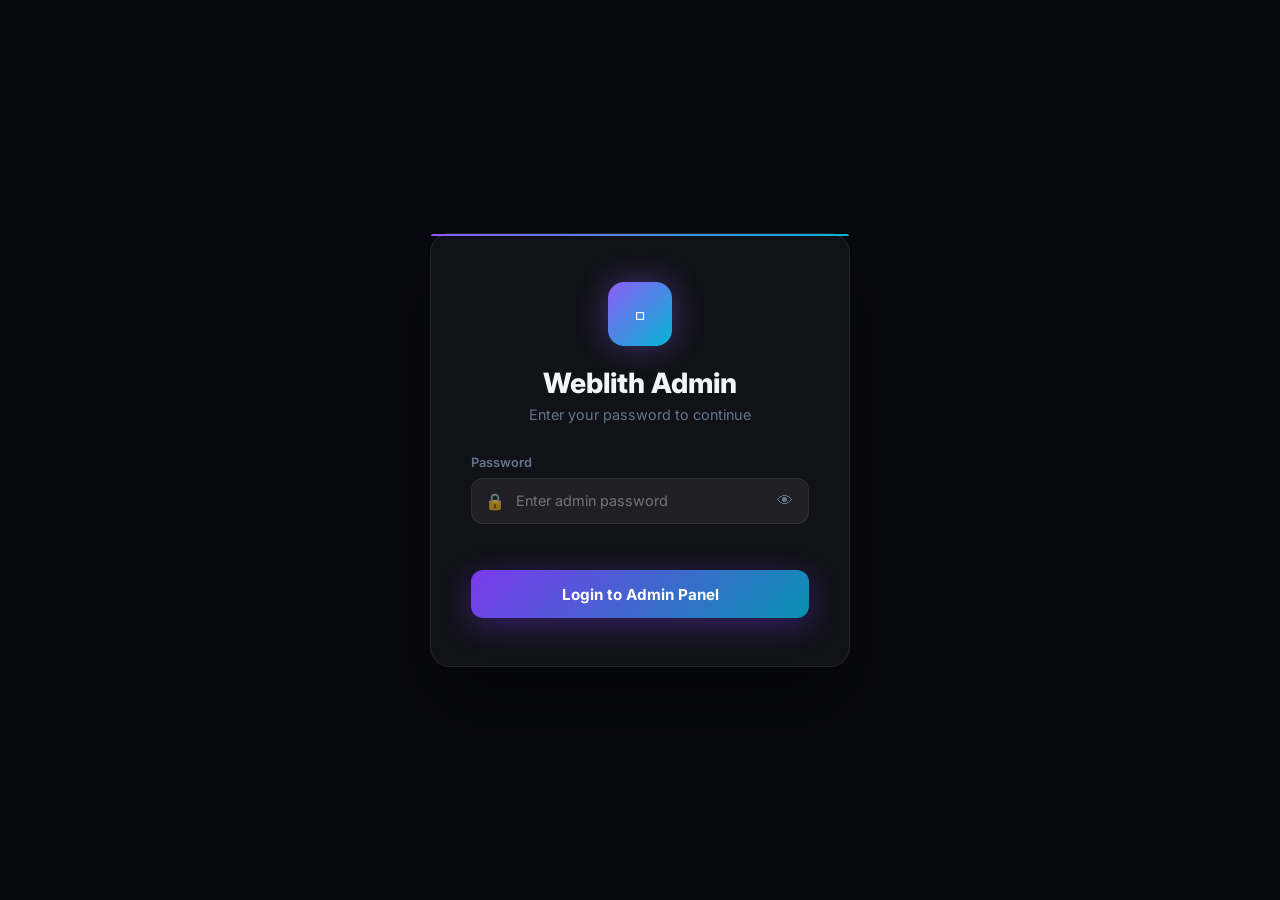
==== admin.html @ 650c4050 "Weblith - Multi-page lead form with Supabase" ====
<!DOCTYPE html>
<html lang="en">
<head>
  <meta charset="UTF-8" />
  <meta name="viewport" content="width=device-width, initial-scale=1.0" />
  <title>Admin Panel - Weblith</title>
  <link href="https://fonts.googleapis.com/css2?family=Inter:wght@300;400;500;600;700;800&display=swap" rel="stylesheet" />
  <link rel="stylesheet" href="admin.css" />
</head>
<body>

  <!-- LOGIN -->
  <div class="login-overlay" id="loginOverlay">
    <div class="login-card">
      <div class="login-logo">&#9643;</div>
      <h1 class="login-title">Weblith Admin</h1>
      <p class="login-subtitle">Enter your password to continue</p>
      <div class="field">
        <label class="field-label" for="adminPass">Password</label>
        <div class="input-wrapper">
          <span class="input-icon">&#128274;</span>
          <input class="input" type="password" id="adminPass" placeholder="Enter admin password" onkeydown="if(event.key==='Enter') adminLogin()" />
          <button class="toggle-pass" type="button" onclick="togglePass()" title="Show/Hide">&#128065;</button>
        </div>
        <span class="field-error" id="loginError"></span>
      </div>
      <button class="btn-primary" id="loginBtn" onclick="adminLogin()">
        <span id="loginBtnText">Login to Admin Panel</span>
        <span id="loginLoader" style="display:none;" class="loader-dots"><span></span><span></span><span></span></span>
      </button>
    </div>
  </div>

  <!-- ADMIN PANEL -->
  <div class="admin-wrapper" id="adminWrapper" style="display:none;">
    <aside class="sidebar">
      <div class="sidebar-logo">
        <div class="logo-icon">&#9643;</div>
        <span>Web<span class="logo-accent">lith</span></span>
      </div>
      <nav class="sidebar-nav">
        <a href="#" class="nav-item active" onclick="showSection('leads',this);return false;">
          <span class="nav-icon">&#128101;</span> All Leads
        </a>
        <a href="#" class="nav-item" onclick="showSection('stats',this);return false;">
          <span class="nav-icon">&#128202;</span> Statistics
        </a>
      </nav>
      <div class="sidebar-footer">
        <div class="supabase-badge">&#128279; Supabase Connected</div>
        <button class="logout-btn" onclick="adminLogout()">&#128682; Logout</button>
      </div>
    </aside>

    <main class="admin-main">
      <!-- LEADS SECTION -->
      <section class="admin-section active" id="section-leads">
        <div class="section-header">
          <div>
            <h2 class="section-title">All Leads</h2>
            <p class="section-sub" id="leadCountText">Loading...</p>
          </div>
          <div class="header-actions">
            <input type="text" class="search-input" id="searchInput" placeholder="&#128269; Search leads..." oninput="filterLeads()" />
            <select class="filter-select" id="filterType" onchange="filterLeads()">
              <option value="">All Types</option>
              <option value="Business Website">Business Website</option>
              <option value="Portfolio">Portfolio</option>
              <option value="Dynamic Website">Dynamic Website</option>
              <option value="E-commerce">E-commerce</option>
            </select>
            <button class="btn-export" onclick="exportCSV()">&#128229; Export CSV</button>
            <button class="btn-refresh" onclick="loadLeads()">&#8635; Refresh</button>
            <button class="btn-danger-sm" onclick="clearAllLeads()">&#128465; Clear All</button>
          </div>
        </div>

        <div id="tableLoadingState" class="loading-state">
          <div class="spinner"></div>
          <p>Fetching leads from Supabase...</p>
        </div>

        <div class="leads-table-wrap" id="leadsTableWrap" style="display:none;">
          <table class="leads-table" id="leadsTable">
            <thead>
              <tr>
                <th>#</th>
                <th>Name</th>
                <th>Phone</th>
                <th>WhatsApp</th>
                <th>Email</th>
                <th>Website Type</th>
                <th>Budget</th>
                <th>Message</th>
                <th>Date</th>
                <th>Action</th>
              </tr>
            </thead>
            <tbody id="leadsBody"></tbody>
          </table>
          <div class="empty-state" id="emptyState" style="display:none;">
            <div class="empty-icon">&#128203;</div>
            <p>No leads yet. Share your form link to start collecting leads!</p>
          </div>
        </div>
      </section>

      <!-- STATS SECTION -->
      <section class="admin-section" id="section-stats">
        <div class="section-header">
          <h2 class="section-title">Statistics</h2>
          <p class="section-sub">Overview of all your leads</p>
        </div>
        <div class="stats-grid" id="statsGrid">
          <div class="stat-card skeleton"></div>
          <div class="stat-card skeleton"></div>
          <div class="stat-card skeleton"></div>
          <div class="stat-card skeleton"></div>
        </div>
        <div class="chart-section">
          <h3 class="chart-title">Leads by Website Type</h3>
          <div class="chart-bars" id="chartBars"><p style="color:#64748b;font-size:0.85rem;">No data yet.</p></div>
        </div>
        <div class="chart-section">
          <h3 class="chart-title">Recent Leads (Last 7 Days)</h3>
          <div class="chart-bars" id="budgetBars"><p style="color:#64748b;font-size:0.85rem;">No data yet.</p></div>
        </div>
      </section>
    </main>
  </div>

  <script src="admin.js"></script>
</body>
</html>
---- admin.css ----
*, *::before, *::after { box-sizing: border-box; margin: 0; padding: 0; }
:root {
  --bg: #08090f;
  --sidebar: #0c0d1a;
  --surface: rgba(255,255,255,0.04);
  --border: rgba(255,255,255,0.07);
  --text: #f1f5f9;
  --text-muted: #64748b;
  --purple: #8b5cf6;
  --cyan: #06b6d4;
  --success: #10b981;
  --error: #f43f5e;
  --grad: linear-gradient(135deg, #8b5cf6, #06b6d4);
  --radius: 12px;
}
body { font-family: 'Inter', sans-serif; background: var(--bg); color: var(--text); min-height: 100vh; }

/* LOGIN */
.login-overlay {
  position: fixed; inset: 0; background: var(--bg);
  display: flex; align-items: center; justify-content: center; z-index: 1000;
}
.login-card {
  background: rgba(255,255,255,0.04); border: 1px solid var(--border);
  border-radius: 20px; padding: 3rem 2.5rem;
  width: 100%; max-width: 420px; text-align: center;
  box-shadow: 0 40px 80px rgba(0,0,0,0.5); position: relative;
}
.login-card::before {
  content: ''; position: absolute; top: 0; left: 0; right: 0; height: 2px;
  background: var(--grad); border-radius: 20px 20px 0 0;
}
.login-logo {
  width: 64px; height: 64px; background: var(--grad);
  border-radius: 16px; display: flex; align-items: center; justify-content: center;
  font-size: 2rem; margin: 0 auto 1.25rem; box-shadow: 0 0 30px rgba(139,92,246,0.4);
}
.login-title { font-size: 1.75rem; font-weight: 800; margin-bottom: 0.35rem; }
.login-subtitle { color: var(--text-muted); font-size: 0.9rem; margin-bottom: 2rem; }
.field { text-align: left; margin-bottom: 1.5rem; }
.field-label { font-size: 0.8rem; font-weight: 600; color: var(--text-muted); display: block; margin-bottom: 0.5rem; }
.input-wrapper { position: relative; display: flex; align-items: center; }
.input-icon { position: absolute; left: 14px; font-size: 1rem; opacity: 0.6; pointer-events: none; }
.toggle-pass {
  position: absolute; right: 12px; background: none; border: none;
  color: var(--text-muted); cursor: pointer; font-size: 1rem; padding: 4px;
}
.input {
  width: 100%; background: rgba(255,255,255,0.06); border: 1px solid var(--border);
  border-radius: var(--radius); color: var(--text); font-family: 'Inter', sans-serif;
  font-size: 0.9rem; padding: 0.85rem 2.75rem; outline: none; transition: all 0.3s;
}
.input:focus { border-color: var(--purple); box-shadow: 0 0 0 3px rgba(139,92,246,0.15); background: rgba(139,92,246,0.07); }
.input.error { border-color: var(--error); }
.field-error { color: var(--error); font-size: 0.75rem; display: block; margin-top: 0.4rem; min-height: 1rem; }
.btn-primary {
  width: 100%; background: linear-gradient(135deg,#7c3aed,#0891b2);
  color: white; border: none; border-radius: var(--radius);
  padding: 0.9rem; font-size: 0.95rem; font-weight: 700;
  cursor: pointer; font-family: 'Inter', sans-serif; transition: all 0.3s;
  box-shadow: 0 8px 30px rgba(124,58,237,0.35);
  display: flex; align-items: center; justify-content: center; gap: 0.5rem;
}
.btn-primary:hover { transform: translateY(-2px); box-shadow: 0 12px 40px rgba(124,58,237,0.5); }
.btn-primary:disabled { opacity: 0.6; cursor: not-allowed; transform: none; }

/* LOADER DOTS */
.loader-dots { display: inline-flex; gap: 4px; align-items: center; }
.loader-dots span {
  width: 7px; height: 7px; background: white;
  border-radius: 50%; animation: dotB 1.2s ease-in-out infinite;
}
.loader-dots span:nth-child(2) { animation-delay: 0.2s; }
.loader-dots span:nth-child(3) { animation-delay: 0.4s; }
@keyframes dotB { 0%,80%,100%{transform:scale(0.6);opacity:0.4;} 40%{transform:scale(1);opacity:1;} }

/* ADMIN LAYOUT */
.admin-wrapper { display: flex; min-height: 100vh; }
.sidebar {
  width: 240px; background: var(--sidebar);
  border-right: 1px solid var(--border);
  display: flex; flex-direction: column;
  padding: 1.5rem 1rem; position: sticky; top: 0; height: 100vh;
}
.sidebar-logo {
  display: flex; align-items: center; gap: 0.6rem;
  font-size: 1.2rem; font-weight: 800;
  padding: 0.5rem 0.75rem; margin-bottom: 2rem;
}
.logo-icon {
  width: 36px; height: 36px; background: var(--grad);
  border-radius: 8px; display: flex; align-items: center; justify-content: center; font-size: 1.2rem;
}
.logo-accent { color: #a78bfa; }
.sidebar-nav { flex: 1; display: flex; flex-direction: column; gap: 0.35rem; }
.nav-item {
  display: flex; align-items: center; gap: 0.75rem;
  padding: 0.7rem 0.9rem; border-radius: var(--radius);
  color: var(--text-muted); text-decoration: none;
  font-size: 0.88rem; font-weight: 500; transition: all 0.2s;
}
.nav-item:hover { background: rgba(255,255,255,0.05); color: var(--text); }
.nav-item.active { background: rgba(139,92,246,0.15); color: #a78bfa; }
.nav-icon { font-size: 1rem; }
.sidebar-footer { display: flex; flex-direction: column; gap: 0.75rem; }
.supabase-badge {
  background: rgba(62,207,142,0.1); border: 1px solid rgba(62,207,142,0.2);
  color: #3ecf8e; border-radius: var(--radius); padding: 0.55rem 0.75rem;
  font-size: 0.75rem; font-weight: 600; text-align: center;
}
.logout-btn {
  background: rgba(244,63,94,0.1); border: 1px solid rgba(244,63,94,0.2);
  color: var(--error); border-radius: var(--radius); padding: 0.7rem;
  cursor: pointer; font-family: 'Inter', sans-serif; font-size: 0.85rem;
  font-weight: 600; transition: all 0.2s; width: 100%;
}
.logout-btn:hover { background: rgba(244,63,94,0.2); }

/* MAIN */
.admin-main { flex: 1; padding: 2rem; overflow-y: auto; }
.admin-section { display: none; }
.admin-section.active { display: block; animation: fadeIn 0.3s ease; }
@keyframes fadeIn { from{opacity:0;transform:translateY(8px);} to{opacity:1;transform:translateY(0);} }

.section-header {
  display: flex; align-items: flex-start; justify-content: space-between;
  flex-wrap: wrap; gap: 1rem; margin-bottom: 1.75rem;
}
.section-title { font-size: 1.5rem; font-weight: 800; }
.section-sub { color: var(--text-muted); font-size: 0.85rem; margin-top: 0.25rem; }

.header-actions { display: flex; gap: 0.65rem; align-items: center; flex-wrap: wrap; }
.search-input {
  background: rgba(255,255,255,0.05); border: 1px solid var(--border);
  border-radius: var(--radius); color: var(--text); font-family: 'Inter', sans-serif;
  font-size: 0.85rem; padding: 0.6rem 1rem; outline: none; width: 210px; transition: all 0.3s;
}
.search-input:focus { border-color: var(--purple); }
.filter-select {
  background: rgba(255,255,255,0.05); border: 1px solid var(--border);
  border-radius: var(--radius); color: var(--text); font-family: 'Inter', sans-serif;
  font-size: 0.85rem; padding: 0.6rem 1rem; outline: none; cursor: pointer;
}
.filter-select option { background: #1e1b4b; }
.btn-export {
  background: rgba(6,182,212,0.1); border: 1px solid rgba(6,182,212,0.25);
  color: var(--cyan); border-radius: var(--radius); padding: 0.6rem 0.9rem;
  font-size: 0.82rem; font-weight: 600; cursor: pointer; font-family: 'Inter', sans-serif; transition: all 0.2s;
}
.btn-export:hover { background: rgba(6,182,212,0.2); }
.btn-refresh {
  background: rgba(139,92,246,0.1); border: 1px solid rgba(139,92,246,0.25);
  color: var(--purple); border-radius: var(--radius); padding: 0.6rem 0.9rem;
  font-size: 0.82rem; font-weight: 600; cursor: pointer; font-family: 'Inter', sans-serif; transition: all 0.2s;
}
.btn-refresh:hover { background: rgba(139,92,246,0.2); }
.btn-danger-sm {
  background: rgba(244,63,94,0.1); border: 1px solid rgba(244,63,94,0.2);
  color: var(--error); border-radius: var(--radius); padding: 0.6rem 0.9rem;
  font-size: 0.82rem; font-weight: 600; cursor: pointer; font-family: 'Inter', sans-serif; transition: all 0.2s;
}
.btn-danger-sm:hover { background: rgba(244,63,94,0.2); }

/* LOADING */
.loading-state {
  display: flex; flex-direction: column; align-items: center; justify-content: center;
  gap: 1rem; padding: 4rem 2rem; color: var(--text-muted);
}
.spinner {
  width: 40px; height: 40px; border: 3px solid rgba(139,92,246,0.2);
  border-top-color: var(--purple); border-radius: 50%; animation: spin 0.8s linear infinite;
}
@keyframes spin { to { transform: rotate(360deg); } }

/* TABLE */
.leads-table-wrap { overflow-x: auto; border-radius: var(--radius); border: 1px solid var(--border); }
.leads-table { width: 100%; border-collapse: collapse; font-size: 0.85rem; }
.leads-table th {
  background: rgba(255,255,255,0.04); color: var(--text-muted);
  font-weight: 600; font-size: 0.72rem; letter-spacing: 0.5px;
  text-transform: uppercase; padding: 0.9rem 1rem;
  text-align: left; border-bottom: 1px solid var(--border); white-space: nowrap;
}
.leads-table td { padding: 0.9rem 1rem; border-bottom: 1px solid var(--border); color: var(--text); vertical-align: middle; }
.leads-table tr:last-child td { border-bottom: none; }
.leads-table tbody tr { transition: background 0.2s; }
.leads-table tbody tr:hover { background: rgba(255,255,255,0.03); }

.badge { display: inline-block; padding: 0.25rem 0.65rem; border-radius: 100px; font-size: 0.72rem; font-weight: 600; }
.badge-purple { background: rgba(139,92,246,0.15); color: #a78bfa; border: 1px solid rgba(139,92,246,0.2); }
.badge-cyan { background: rgba(6,182,212,0.12); color: var(--cyan); border: 1px solid rgba(6,182,212,0.2); }
.badge-pink { background: rgba(236,72,153,0.12); color: #f472b6; border: 1px solid rgba(236,72,153,0.2); }
.badge-green { background: rgba(16,185,129,0.12); color: var(--success); border: 1px solid rgba(16,185,129,0.2); }

.btn-del {
  background: rgba(244,63,94,0.1); border: 1px solid rgba(244,63,94,0.2);
  color: var(--error); border-radius: 6px; padding: 0.3rem 0.6rem;
  font-size: 0.75rem; cursor: pointer; font-family: 'Inter', sans-serif; transition: all 0.2s;
}
.btn-del:hover { background: rgba(244,63,94,0.25); }

.date-cell { color: var(--text-muted); font-size: 0.78rem; white-space: nowrap; }
.msg-cell { max-width: 160px; overflow: hidden; text-overflow: ellipsis; white-space: nowrap; color: var(--text-muted); }

.empty-state { text-align: center; padding: 4rem 2rem; color: var(--text-muted); }
.empty-icon { font-size: 3rem; margin-bottom: 1rem; }

/* STATS */
.stats-grid { display: grid; grid-template-columns: repeat(auto-fill, minmax(200px, 1fr)); gap: 1rem; margin-bottom: 2rem; }
.stat-card {
  background: rgba(255,255,255,0.04); border: 1px solid var(--border);
  border-radius: var(--radius); padding: 1.5rem; transition: all 0.3s;
}
.stat-card:hover { border-color: var(--purple); transform: translateY(-2px); }
.stat-card.skeleton { height: 120px; animation: shimmer 1.5s ease-in-out infinite; }
@keyframes shimmer { 0%,100%{opacity:0.3;} 50%{opacity:0.6;} }
.stat-icon { font-size: 1.75rem; margin-bottom: 0.75rem; }
.stat-value { font-size: 2rem; font-weight: 800; }
.stat-label { font-size: 0.8rem; color: var(--text-muted); font-weight: 500; margin-top: 0.25rem; }

.chart-section { background: rgba(255,255,255,0.03); border: 1px solid var(--border); border-radius: var(--radius); padding: 1.5rem; margin-bottom: 1.5rem; }
.chart-title { font-size: 1rem; font-weight: 700; margin-bottom: 1.5rem; }
.chart-bars { display: flex; flex-direction: column; gap: 0.9rem; }
.chart-row { display: flex; align-items: center; gap: 1rem; }
.chart-label { width: 180px; font-size: 0.82rem; color: var(--text-muted); flex-shrink: 0; }
.chart-bar-wrap { flex: 1; background: rgba(255,255,255,0.06); border-radius: 100px; height: 10px; overflow: hidden; }
.chart-bar { height: 100%; background: var(--grad); border-radius: 100px; transition: width 0.8s ease; }
.chart-count { font-size: 0.82rem; color: var(--text-muted); width: 40px; text-align: right; }
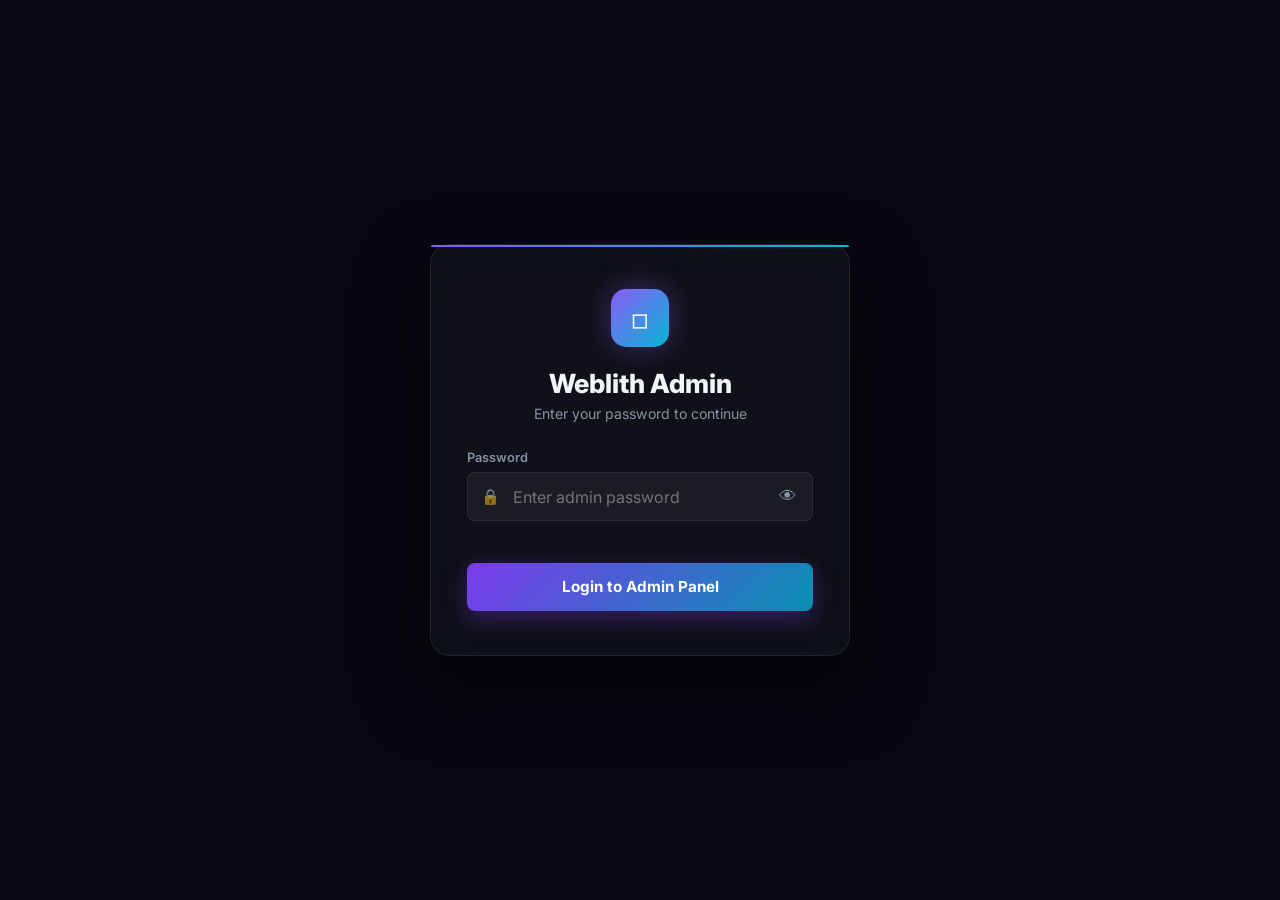
==== commit 14169b2f: "feat: mobile responsive form and admin panel with Meta Pixel 1462211845727559 and Purchase event tra" ====
--- a/admin.html
+++ b/admin.html
@@ -2,10 +2,10 @@
 <html lang="en">
 <head>
   <meta charset="UTF-8" />
-  <meta name="viewport" content="width=device-width, initial-scale=1.0" />
+  <meta name="viewport" content="width=device-width, initial-scale=1.0, maximum-scale=5.0" />
   <title>Admin Panel - Weblith</title>
   <link href="https://fonts.googleapis.com/css2?family=Inter:wght@300;400;500;600;700;800&display=swap" rel="stylesheet" />
-  <link rel="stylesheet" href="admin.css" />
+  <link rel="stylesheet" href="/admin.css" />
 </head>
 <body>
 
@@ -19,7 +19,7 @@
         <label class="field-label" for="adminPass">Password</label>
         <div class="input-wrapper">
           <span class="input-icon">&#128274;</span>
-          <input class="input" type="password" id="adminPass" placeholder="Enter admin password" onkeydown="if(event.key==='Enter') adminLogin()" />
+          <input class="input" type="password" id="adminPass" placeholder="Enter admin password" onkeydown="if(event.key==='Enter') adminLogin()" autocomplete="current-password" />
           <button class="toggle-pass" type="button" onclick="togglePass()" title="Show/Hide">&#128065;</button>
         </div>
         <span class="field-error" id="loginError"></span>
@@ -33,10 +33,33 @@
 
   <!-- ADMIN PANEL -->
   <div class="admin-wrapper" id="adminWrapper" style="display:none;">
-    <aside class="sidebar">
-      <div class="sidebar-logo">
-        <div class="logo-icon">&#9643;</div>
+    
+    <!-- MOBILE TOPBAR -->
+    <header class="mobile-topbar" id="mobileTopbar">
+      <button class="mobile-menu-btn" id="mobileMenuBtn" onclick="toggleSidebar()" aria-label="Toggle Navigation">
+        <span></span><span></span><span></span>
+      </button>
+      <div class="mobile-topbar-brand">
+        <div class="logo-icon sm">&#9643;</div>
         <span>Web<span class="logo-accent">lith</span></span>
+      </div>
+      <div class="mobile-topbar-actions">
+        <button class="mobile-quick-btn" onclick="loadLeads()" title="Refresh Leads">&#8635;</button>
+        <button class="mobile-quick-btn logout" onclick="adminLogout()" title="Logout">&#128682;</button>
+      </div>
+    </header>
+
+    <!-- SIDEBAR BACKDROP -->
+    <div class="sidebar-backdrop" id="sidebarBackdrop" onclick="closeSidebar()"></div>
+
+    <!-- SIDEBAR -->
+    <aside class="sidebar" id="sidebar">
+      <div class="sidebar-header">
+        <div class="sidebar-logo">
+          <div class="logo-icon">&#9643;</div>
+          <span>Web<span class="logo-accent">lith</span></span>
+        </div>
+        <button class="sidebar-close-btn" onclick="closeSidebar()" aria-label="Close menu">&times;</button>
       </div>
       <nav class="sidebar-nav">
         <a href="#" class="nav-item active" onclick="showSection('leads',this);return false;">
@@ -45,6 +68,9 @@
         <a href="#" class="nav-item" onclick="showSection('stats',this);return false;">
           <span class="nav-icon">&#128202;</span> Statistics
         </a>
+        <a href="/form" class="nav-item" target="_blank" rel="noopener">
+          <span class="nav-icon">&#128279;</span> View Live Form
+        </a>
       </nav>
       <div class="sidebar-footer">
         <div class="supabase-badge">&#128279; Supabase Connected</div>
@@ -52,26 +78,42 @@
       </div>
     </aside>
 
+    <!-- MAIN CONTENT -->
     <main class="admin-main">
       <!-- LEADS SECTION -->
       <section class="admin-section active" id="section-leads">
         <div class="section-header">
-          <div>
+          <div class="header-titles">
             <h2 class="section-title">All Leads</h2>
             <p class="section-sub" id="leadCountText">Loading...</p>
           </div>
+          
           <div class="header-actions">
-            <input type="text" class="search-input" id="searchInput" placeholder="&#128269; Search leads..." oninput="filterLeads()" />
-            <select class="filter-select" id="filterType" onchange="filterLeads()">
-              <option value="">All Types</option>
-              <option value="Business Website">Business Website</option>
-              <option value="Portfolio">Portfolio</option>
-              <option value="Dynamic Website">Dynamic Website</option>
-              <option value="E-commerce">E-commerce</option>
-            </select>
-            <button class="btn-export" onclick="exportCSV()">&#128229; Export CSV</button>
-            <button class="btn-refresh" onclick="loadLeads()">&#8635; Refresh</button>
-            <button class="btn-danger-sm" onclick="clearAllLeads()">&#128465; Clear All</button>
+            <div class="search-wrap">
+              <input type="text" class="search-input" id="searchInput" placeholder="&#128269; Search leads by name, phone, etc..." oninput="filterLeads()" />
+            </div>
+
+            <div class="controls-row">
+              <select class="filter-select" id="filterType" onchange="filterLeads()">
+                <option value="">All Types</option>
+                <option value="Business Website">Business Website</option>
+                <option value="Portfolio">Portfolio</option>
+                <option value="Dynamic Website">Dynamic Website</option>
+                <option value="E-commerce">E-commerce</option>
+              </select>
+
+              <!-- VIEW SWITCHER (Cards vs Table) -->
+              <div class="view-switch-grp">
+                <button class="view-switch-btn active" id="viewBtnCards" onclick="setViewMode('cards')" title="Cards View">&#127183; Cards</button>
+                <button class="view-switch-btn" id="viewBtnTable" onclick="setViewMode('table')" title="Table View">&#9638; Table</button>
+              </div>
+
+              <div class="action-buttons-grp">
+                <button class="btn-action btn-export" onclick="exportCSV()" title="Export as CSV">&#128229; Export</button>
+                <button class="btn-action btn-refresh" onclick="loadLeads()" title="Refresh from server">&#8635; Refresh</button>
+                <button class="btn-action btn-danger-sm" onclick="clearAllLeads()" title="Clear all leads">&#128465; Clear</button>
+              </div>
+            </div>
           </div>
         </div>
 
@@ -80,7 +122,12 @@
           <p>Fetching leads from Supabase...</p>
         </div>
 
+        <!-- MOBILE / RESPONSIVE CARDS VIEW -->
+        <div class="leads-cards-wrap" id="leadsCardsWrap"></div>
+
+        <!-- TABLE VIEW -->
         <div class="leads-table-wrap" id="leadsTableWrap" style="display:none;">
+          <div class="table-scroll-hint">&#8592; Scroll horizontally to view all columns &#8594;</div>
           <table class="leads-table" id="leadsTable">
             <thead>
               <tr>
@@ -98,29 +145,38 @@
             </thead>
             <tbody id="leadsBody"></tbody>
           </table>
-          <div class="empty-state" id="emptyState" style="display:none;">
-            <div class="empty-icon">&#128203;</div>
-            <p>No leads yet. Share your form link to start collecting leads!</p>
-          </div>
+        </div>
+
+        <div class="empty-state" id="emptyState" style="display:none;">
+          <div class="empty-icon">&#128203;</div>
+          <p>No leads found. Share your form link to start collecting leads!</p>
         </div>
       </section>
 
       <!-- STATS SECTION -->
       <section class="admin-section" id="section-stats">
         <div class="section-header">
-          <h2 class="section-title">Statistics</h2>
-          <p class="section-sub">Overview of all your leads</p>
+          <div class="header-titles">
+            <h2 class="section-title">Statistics</h2>
+            <p class="section-sub">Overview of all your leads performance</p>
+          </div>
+          <div class="stats-header-actions">
+            <button class="btn-action btn-refresh" onclick="loadLeads()">&#8635; Refresh Stats</button>
+          </div>
         </div>
+
         <div class="stats-grid" id="statsGrid">
           <div class="stat-card skeleton"></div>
           <div class="stat-card skeleton"></div>
           <div class="stat-card skeleton"></div>
           <div class="stat-card skeleton"></div>
         </div>
+
         <div class="chart-section">
           <h3 class="chart-title">Leads by Website Type</h3>
           <div class="chart-bars" id="chartBars"><p style="color:#64748b;font-size:0.85rem;">No data yet.</p></div>
         </div>
+
         <div class="chart-section">
           <h3 class="chart-title">Recent Leads (Last 7 Days)</h3>
           <div class="chart-bars" id="budgetBars"><p style="color:#64748b;font-size:0.85rem;">No data yet.</p></div>
@@ -129,6 +185,6 @@
     </main>
   </div>
 
-  <script src="admin.js"></script>
+  <script src="/admin.js"></script>
 </body>
 </html>
--- a/admin.css
+++ b/admin.css
@@ -1,229 +1,986 @@
-
 *, *::before, *::after { box-sizing: border-box; margin: 0; padding: 0; }
 :root {
-  --bg: #08090f;
+  --bg: #070810;
   --sidebar: #0c0d1a;
-  --surface: rgba(255,255,255,0.04);
-  --border: rgba(255,255,255,0.07);
+  --surface: rgba(255, 255, 255, 0.04);
+  --surface-hover: rgba(255, 255, 255, 0.07);
+  --border: rgba(255, 255, 255, 0.08);
+  --border-focus: rgba(139, 92, 246, 0.4);
   --text: #f1f5f9;
-  --text-muted: #64748b;
+  --text-muted: #8492a6;
   --purple: #8b5cf6;
+  --purple-light: #a78bfa;
   --cyan: #06b6d4;
   --success: #10b981;
   --error: #f43f5e;
+  --whatsapp: #25d366;
   --grad: linear-gradient(135deg, #8b5cf6, #06b6d4);
+  --grad-btn: linear-gradient(135deg, #7c3aed, #0891b2);
   --radius: 12px;
-}
-body { font-family: 'Inter', sans-serif; background: var(--bg); color: var(--text); min-height: 100vh; }
-
-/* LOGIN */
+  --radius-sm: 8px;
+}
+
+html {
+  font-size: 16px;
+  -webkit-text-size-adjust: 100%;
+}
+
+body {
+  font-family: 'Inter', system-ui, -apple-system, sans-serif;
+  background: var(--bg);
+  color: var(--text);
+  min-height: 100vh;
+  overflow-x: hidden;
+}
+
+/* ==========================================================================
+   LOGIN OVERLAY
+   ========================================================================== */
 .login-overlay {
   position: fixed; inset: 0; background: var(--bg);
-  display: flex; align-items: center; justify-content: center; z-index: 1000;
-}
+  display: flex; align-items: center; justify-content: center;
+  z-index: 1000; padding: 1.25rem;
+}
+
 .login-card {
-  background: rgba(255,255,255,0.04); border: 1px solid var(--border);
-  border-radius: 20px; padding: 3rem 2.5rem;
-  width: 100%; max-width: 420px; text-align: center;
-  box-shadow: 0 40px 80px rgba(0,0,0,0.5); position: relative;
-}
+  background: rgba(255, 255, 255, 0.035);
+  border: 1px solid var(--border);
+  border-radius: 20px;
+  padding: 2.75rem 2.25rem;
+  width: 100%; max-width: 420px;
+  text-align: center;
+  box-shadow: 0 30px 70px rgba(0, 0, 0, 0.6);
+  position: relative;
+  backdrop-filter: blur(20px);
+}
+
 .login-card::before {
   content: ''; position: absolute; top: 0; left: 0; right: 0; height: 2px;
   background: var(--grad); border-radius: 20px 20px 0 0;
 }
+
 .login-logo {
-  width: 64px; height: 64px; background: var(--grad);
-  border-radius: 16px; display: flex; align-items: center; justify-content: center;
-  font-size: 2rem; margin: 0 auto 1.25rem; box-shadow: 0 0 30px rgba(139,92,246,0.4);
-}
-.login-title { font-size: 1.75rem; font-weight: 800; margin-bottom: 0.35rem; }
-.login-subtitle { color: var(--text-muted); font-size: 0.9rem; margin-bottom: 2rem; }
-.field { text-align: left; margin-bottom: 1.5rem; }
-.field-label { font-size: 0.8rem; font-weight: 600; color: var(--text-muted); display: block; margin-bottom: 0.5rem; }
+  width: 58px; height: 58px; background: var(--grad);
+  border-radius: 15px; display: flex; align-items: center; justify-content: center;
+  font-size: 1.8rem; margin: 0 auto 1.25rem;
+  box-shadow: 0 0 30px rgba(139, 92, 246, 0.4);
+}
+
+.login-title { font-size: 1.65rem; font-weight: 800; margin-bottom: 0.35rem; }
+.login-subtitle { color: var(--text-muted); font-size: 0.88rem; margin-bottom: 1.75rem; }
+
+.field { text-align: left; margin-bottom: 1.25rem; }
+.field-label { font-size: 0.8rem; font-weight: 600; color: var(--text-muted); display: block; margin-bottom: 0.45rem; }
 .input-wrapper { position: relative; display: flex; align-items: center; }
-.input-icon { position: absolute; left: 14px; font-size: 1rem; opacity: 0.6; pointer-events: none; }
+.input-icon { position: absolute; left: 14px; font-size: 0.95rem; opacity: 0.6; pointer-events: none; }
+
 .toggle-pass {
-  position: absolute; right: 12px; background: none; border: none;
-  color: var(--text-muted); cursor: pointer; font-size: 1rem; padding: 4px;
-}
+  position: absolute; right: 10px; background: none; border: none;
+  color: var(--text-muted); cursor: pointer; font-size: 1.1rem; padding: 6px;
+  border-radius: 6px; display: flex; align-items: center; justify-content: center;
+}
+.toggle-pass:hover { color: var(--text); }
+
 .input {
-  width: 100%; background: rgba(255,255,255,0.06); border: 1px solid var(--border);
-  border-radius: var(--radius); color: var(--text); font-family: 'Inter', sans-serif;
-  font-size: 0.9rem; padding: 0.85rem 2.75rem; outline: none; transition: all 0.3s;
-}
-.input:focus { border-color: var(--purple); box-shadow: 0 0 0 3px rgba(139,92,246,0.15); background: rgba(139,92,246,0.07); }
+  width: 100%;
+  background: rgba(255, 255, 255, 0.05);
+  border: 1px solid var(--border);
+  border-radius: var(--radius-sm);
+  color: var(--text);
+  font-family: inherit;
+  font-size: 16px; /* Prevents auto zoom in mobile Safari */
+  padding: 0.85rem 2.8rem;
+  outline: none;
+  transition: all 0.25s ease;
+}
+
+.input:focus {
+  border-color: var(--purple);
+  box-shadow: 0 0 0 3px rgba(139, 92, 246, 0.15);
+  background: rgba(139, 92, 246, 0.05);
+}
+
 .input.error { border-color: var(--error); }
-.field-error { color: var(--error); font-size: 0.75rem; display: block; margin-top: 0.4rem; min-height: 1rem; }
+.field-error { color: var(--error); font-size: 0.75rem; display: block; margin-top: 0.35rem; min-height: 1rem; }
+
 .btn-primary {
-  width: 100%; background: linear-gradient(135deg,#7c3aed,#0891b2);
-  color: white; border: none; border-radius: var(--radius);
-  padding: 0.9rem; font-size: 0.95rem; font-weight: 700;
-  cursor: pointer; font-family: 'Inter', sans-serif; transition: all 0.3s;
-  box-shadow: 0 8px 30px rgba(124,58,237,0.35);
+  width: 100%;
+  background: var(--grad-btn);
+  color: white; border: none;
+  border-radius: var(--radius-sm);
+  padding: 0.88rem 1.25rem;
+  font-size: 0.95rem; font-weight: 700;
+  cursor: pointer; font-family: inherit;
+  transition: all 0.25s ease;
+  box-shadow: 0 8px 24px rgba(124, 58, 237, 0.35);
   display: flex; align-items: center; justify-content: center; gap: 0.5rem;
-}
-.btn-primary:hover { transform: translateY(-2px); box-shadow: 0 12px 40px rgba(124,58,237,0.5); }
+  min-height: 48px;
+}
+.btn-primary:hover { transform: translateY(-1px); box-shadow: 0 12px 30px rgba(124, 58, 237, 0.5); }
+.btn-primary:active { transform: scale(0.98); }
 .btn-primary:disabled { opacity: 0.6; cursor: not-allowed; transform: none; }
 
-/* LOADER DOTS */
 .loader-dots { display: inline-flex; gap: 4px; align-items: center; }
 .loader-dots span {
-  width: 7px; height: 7px; background: white;
+  width: 6px; height: 6px; background: white;
   border-radius: 50%; animation: dotB 1.2s ease-in-out infinite;
 }
 .loader-dots span:nth-child(2) { animation-delay: 0.2s; }
 .loader-dots span:nth-child(3) { animation-delay: 0.4s; }
-@keyframes dotB { 0%,80%,100%{transform:scale(0.6);opacity:0.4;} 40%{transform:scale(1);opacity:1;} }
-
-/* ADMIN LAYOUT */
-.admin-wrapper { display: flex; min-height: 100vh; }
+@keyframes dotB { 0%, 80%, 100% { transform: scale(0.6); opacity: 0.4; } 40% { transform: scale(1); opacity: 1; } }
+
+/* ==========================================================================
+   ADMIN LAYOUT & MOBILE TOPBAR
+   ========================================================================== */
+.admin-wrapper {
+  display: flex;
+  min-height: 100vh;
+  position: relative;
+}
+
+/* Mobile topbar (hidden on desktop) */
+.mobile-topbar {
+  display: none;
+  position: sticky;
+  top: 0; left: 0; right: 0;
+  height: 60px;
+  background: rgba(8, 9, 16, 0.92);
+  backdrop-filter: blur(20px);
+  border-bottom: 1px solid var(--border);
+  align-items: center;
+  justify-content: space-between;
+  padding: 0 1rem;
+  z-index: 100;
+}
+
+.mobile-menu-btn {
+  display: flex;
+  flex-direction: column;
+  justify-content: center;
+  gap: 5px;
+  width: 38px;
+  height: 38px;
+  background: rgba(255, 255, 255, 0.05);
+  border: 1px solid var(--border);
+  border-radius: 8px;
+  cursor: pointer;
+  padding: 8px;
+  transition: all 0.2s;
+}
+.mobile-menu-btn span {
+  display: block;
+  width: 100%;
+  height: 2px;
+  background: var(--text);
+  border-radius: 2px;
+  transition: all 0.3s cubic-bezier(0.16, 1, 0.3, 1);
+}
+.mobile-menu-btn.active span:nth-child(1) { transform: rotate(45deg) translate(5px, 5px); }
+.mobile-menu-btn.active span:nth-child(2) { opacity: 0; }
+.mobile-menu-btn.active span:nth-child(3) { transform: rotate(-45deg) translate(5px, -5px); }
+
+.mobile-topbar-brand {
+  display: flex;
+  align-items: center;
+  gap: 0.55rem;
+  font-size: 1.15rem;
+  font-weight: 800;
+}
+
+.mobile-topbar-actions {
+  display: flex;
+  align-items: center;
+  gap: 0.4rem;
+}
+
+.mobile-quick-btn {
+  width: 36px;
+  height: 36px;
+  background: rgba(255, 255, 255, 0.05);
+  border: 1px solid var(--border);
+  border-radius: 8px;
+  color: var(--text);
+  display: flex;
+  align-items: center;
+  justify-content: center;
+  cursor: pointer;
+  font-size: 1rem;
+  transition: all 0.2s;
+}
+.mobile-quick-btn:hover { background: rgba(255, 255, 255, 0.1); }
+.mobile-quick-btn.logout { color: var(--error); border-color: rgba(244, 63, 94, 0.2); background: rgba(244, 63, 94, 0.08); }
+
+/* Sidebar Backdrop */
+.sidebar-backdrop {
+  position: fixed; inset: 0;
+  background: rgba(0, 0, 0, 0.7);
+  backdrop-filter: blur(4px);
+  z-index: 999;
+  opacity: 0;
+  pointer-events: none;
+  transition: opacity 0.3s ease;
+}
+
+/* ==========================================================================
+   SIDEBAR
+   ========================================================================== */
 .sidebar {
-  width: 240px; background: var(--sidebar);
+  width: 250px;
+  background: var(--sidebar);
   border-right: 1px solid var(--border);
-  display: flex; flex-direction: column;
-  padding: 1.5rem 1rem; position: sticky; top: 0; height: 100vh;
-}
+  display: flex;
+  flex-direction: column;
+  padding: 1.5rem 1.1rem;
+  position: sticky;
+  top: 0;
+  height: 100vh;
+  z-index: 1000;
+  flex-shrink: 0;
+}
+
+.sidebar-header {
+  display: flex;
+  align-items: center;
+  justify-content: space-between;
+  margin-bottom: 2rem;
+}
+
 .sidebar-logo {
-  display: flex; align-items: center; gap: 0.6rem;
-  font-size: 1.2rem; font-weight: 800;
-  padding: 0.5rem 0.75rem; margin-bottom: 2rem;
-}
+  display: flex;
+  align-items: center;
+  gap: 0.65rem;
+  font-size: 1.25rem;
+  font-weight: 800;
+}
+
+.sidebar-close-btn {
+  display: none; /* Only on mobile drawer */
+  background: rgba(255, 255, 255, 0.06);
+  border: 1px solid var(--border);
+  border-radius: 8px;
+  color: var(--text-muted);
+  font-size: 1.4rem;
+  width: 34px;
+  height: 34px;
+  cursor: pointer;
+  align-items: center;
+  justify-content: center;
+  line-height: 1;
+}
+
 .logo-icon {
-  width: 36px; height: 36px; background: var(--grad);
-  border-radius: 8px; display: flex; align-items: center; justify-content: center; font-size: 1.2rem;
-}
-.logo-accent { color: #a78bfa; }
-.sidebar-nav { flex: 1; display: flex; flex-direction: column; gap: 0.35rem; }
+  width: 36px; height: 36px;
+  background: var(--grad);
+  border-radius: 9px;
+  display: flex; align-items: center; justify-content: center;
+  font-size: 1.15rem;
+  box-shadow: 0 0 16px rgba(139, 92, 246, 0.4);
+}
+.logo-icon.sm { width: 30px; height: 30px; font-size: 0.95rem; border-radius: 7px; }
+.logo-accent { color: var(--purple-light); }
+
+.sidebar-nav {
+  flex: 1;
+  display: flex;
+  flex-direction: column;
+  gap: 0.45rem;
+}
+
 .nav-item {
-  display: flex; align-items: center; gap: 0.75rem;
-  padding: 0.7rem 0.9rem; border-radius: var(--radius);
-  color: var(--text-muted); text-decoration: none;
-  font-size: 0.88rem; font-weight: 500; transition: all 0.2s;
-}
-.nav-item:hover { background: rgba(255,255,255,0.05); color: var(--text); }
-.nav-item.active { background: rgba(139,92,246,0.15); color: #a78bfa; }
-.nav-icon { font-size: 1rem; }
-.sidebar-footer { display: flex; flex-direction: column; gap: 0.75rem; }
+  display: flex;
+  align-items: center;
+  gap: 0.8rem;
+  padding: 0.75rem 0.95rem;
+  border-radius: var(--radius-sm);
+  color: var(--text-muted);
+  text-decoration: none;
+  font-size: 0.9rem;
+  font-weight: 500;
+  transition: all 0.2s ease;
+}
+.nav-item:hover { background: rgba(255, 255, 255, 0.05); color: var(--text); }
+.nav-item.active { background: rgba(139, 92, 246, 0.15); color: var(--purple-light); font-weight: 600; }
+.nav-icon { font-size: 1.1rem; }
+
+.sidebar-footer {
+  display: flex;
+  flex-direction: column;
+  gap: 0.75rem;
+  padding-top: 1rem;
+  border-top: 1px solid var(--border);
+}
+
 .supabase-badge {
-  background: rgba(62,207,142,0.1); border: 1px solid rgba(62,207,142,0.2);
-  color: #3ecf8e; border-radius: var(--radius); padding: 0.55rem 0.75rem;
-  font-size: 0.75rem; font-weight: 600; text-align: center;
-}
+  background: rgba(16, 185, 129, 0.1);
+  border: 1px solid rgba(16, 185, 129, 0.25);
+  color: #34d399;
+  border-radius: var(--radius-sm);
+  padding: 0.55rem 0.75rem;
+  font-size: 0.75rem;
+  font-weight: 600;
+  text-align: center;
+}
+
 .logout-btn {
-  background: rgba(244,63,94,0.1); border: 1px solid rgba(244,63,94,0.2);
-  color: var(--error); border-radius: var(--radius); padding: 0.7rem;
-  cursor: pointer; font-family: 'Inter', sans-serif; font-size: 0.85rem;
-  font-weight: 600; transition: all 0.2s; width: 100%;
-}
-.logout-btn:hover { background: rgba(244,63,94,0.2); }
-
-/* MAIN */
-.admin-main { flex: 1; padding: 2rem; overflow-y: auto; }
+  background: rgba(244, 63, 94, 0.1);
+  border: 1px solid rgba(244, 63, 94, 0.22);
+  color: var(--error);
+  border-radius: var(--radius-sm);
+  padding: 0.75rem;
+  cursor: pointer;
+  font-family: inherit;
+  font-size: 0.88rem;
+  font-weight: 600;
+  transition: all 0.2s;
+  width: 100%;
+  display: flex;
+  align-items: center;
+  justify-content: center;
+  gap: 0.4rem;
+}
+.logout-btn:hover { background: rgba(244, 63, 94, 0.2); }
+
+/* ==========================================================================
+   MAIN CONTENT
+   ========================================================================== */
+.admin-main {
+  flex: 1;
+  padding: 2.25rem 2.5rem;
+  overflow-y: auto;
+  max-width: 100%;
+}
+
 .admin-section { display: none; }
 .admin-section.active { display: block; animation: fadeIn 0.3s ease; }
-@keyframes fadeIn { from{opacity:0;transform:translateY(8px);} to{opacity:1;transform:translateY(0);} }
-
+@keyframes fadeIn { from { opacity: 0; transform: translateY(6px); } to { opacity: 1; transform: translateY(0); } }
+
+/* Section Header */
 .section-header {
-  display: flex; align-items: flex-start; justify-content: space-between;
-  flex-wrap: wrap; gap: 1rem; margin-bottom: 1.75rem;
-}
-.section-title { font-size: 1.5rem; font-weight: 800; }
-.section-sub { color: var(--text-muted); font-size: 0.85rem; margin-top: 0.25rem; }
-
-.header-actions { display: flex; gap: 0.65rem; align-items: center; flex-wrap: wrap; }
+  display: flex;
+  align-items: flex-start;
+  justify-content: space-between;
+  flex-wrap: wrap;
+  gap: 1.25rem;
+  margin-bottom: 1.75rem;
+}
+
+.header-titles { flex: 1; min-width: 200px; }
+.section-title { font-size: 1.65rem; font-weight: 800; letter-spacing: -0.5px; }
+.section-sub { color: var(--text-muted); font-size: 0.88rem; margin-top: 0.3rem; }
+
+.header-actions {
+  display: flex;
+  flex-direction: column;
+  gap: 0.75rem;
+  width: 100%;
+}
+
+@media (min-width: 1100px) {
+  .header-actions {
+    flex-direction: row;
+    align-items: center;
+    width: auto;
+  }
+}
+
+.search-wrap {
+  flex: 1;
+  min-width: 220px;
+}
+
 .search-input {
-  background: rgba(255,255,255,0.05); border: 1px solid var(--border);
-  border-radius: var(--radius); color: var(--text); font-family: 'Inter', sans-serif;
-  font-size: 0.85rem; padding: 0.6rem 1rem; outline: none; width: 210px; transition: all 0.3s;
-}
-.search-input:focus { border-color: var(--purple); }
+  width: 100%;
+  background: rgba(255, 255, 255, 0.05);
+  border: 1px solid var(--border);
+  border-radius: var(--radius-sm);
+  color: var(--text);
+  font-family: inherit;
+  font-size: 16px; /* 16px to prevent mobile zoom */
+  padding: 0.65rem 0.95rem;
+  outline: none;
+  transition: all 0.2s;
+}
+.search-input:focus { border-color: var(--purple); background: rgba(139, 92, 246, 0.05); }
+
+.controls-row {
+  display: flex;
+  align-items: center;
+  gap: 0.6rem;
+  flex-wrap: wrap;
+}
+
 .filter-select {
-  background: rgba(255,255,255,0.05); border: 1px solid var(--border);
-  border-radius: var(--radius); color: var(--text); font-family: 'Inter', sans-serif;
-  font-size: 0.85rem; padding: 0.6rem 1rem; outline: none; cursor: pointer;
-}
-.filter-select option { background: #1e1b4b; }
+  background: rgba(255, 255, 255, 0.05);
+  border: 1px solid var(--border);
+  border-radius: var(--radius-sm);
+  color: var(--text);
+  font-family: inherit;
+  font-size: 0.85rem;
+  padding: 0.65rem 0.9rem;
+  outline: none;
+  cursor: pointer;
+  min-height: 40px;
+}
+.filter-select option { background: #0c0d1a; color: var(--text); }
+
+/* View Switcher: Cards vs Table */
+.view-switch-grp {
+  display: inline-flex;
+  background: rgba(255, 255, 255, 0.05);
+  border: 1px solid var(--border);
+  border-radius: var(--radius-sm);
+  padding: 3px;
+  gap: 2px;
+}
+
+.view-switch-btn {
+  background: none;
+  border: none;
+  color: var(--text-muted);
+  font-family: inherit;
+  font-size: 0.78rem;
+  font-weight: 600;
+  padding: 0.45rem 0.75rem;
+  border-radius: 6px;
+  cursor: pointer;
+  transition: all 0.2s;
+  display: flex;
+  align-items: center;
+  gap: 0.35rem;
+  white-space: nowrap;
+}
+.view-switch-btn.active {
+  background: var(--purple);
+  color: white;
+  box-shadow: 0 2px 10px rgba(139, 92, 246, 0.4);
+}
+
+.action-buttons-grp {
+  display: flex;
+  align-items: center;
+  gap: 0.5rem;
+  flex-wrap: wrap;
+}
+
+.btn-action {
+  border-radius: var(--radius-sm);
+  padding: 0.6rem 0.85rem;
+  font-size: 0.82rem;
+  font-weight: 600;
+  cursor: pointer;
+  font-family: inherit;
+  transition: all 0.2s;
+  display: inline-flex;
+  align-items: center;
+  gap: 0.35rem;
+  min-height: 40px;
+  border: 1px solid transparent;
+}
+.btn-action:active { transform: scale(0.97); }
+
 .btn-export {
-  background: rgba(6,182,212,0.1); border: 1px solid rgba(6,182,212,0.25);
-  color: var(--cyan); border-radius: var(--radius); padding: 0.6rem 0.9rem;
-  font-size: 0.82rem; font-weight: 600; cursor: pointer; font-family: 'Inter', sans-serif; transition: all 0.2s;
-}
-.btn-export:hover { background: rgba(6,182,212,0.2); }
+  background: rgba(6, 182, 212, 0.1);
+  border-color: rgba(6, 182, 212, 0.25);
+  color: var(--cyan);
+}
+.btn-export:hover { background: rgba(6, 182, 212, 0.2); }
+
 .btn-refresh {
-  background: rgba(139,92,246,0.1); border: 1px solid rgba(139,92,246,0.25);
-  color: var(--purple); border-radius: var(--radius); padding: 0.6rem 0.9rem;
-  font-size: 0.82rem; font-weight: 600; cursor: pointer; font-family: 'Inter', sans-serif; transition: all 0.2s;
-}
-.btn-refresh:hover { background: rgba(139,92,246,0.2); }
+  background: rgba(139, 92, 246, 0.1);
+  border-color: rgba(139, 92, 246, 0.25);
+  color: var(--purple-light);
+}
+.btn-refresh:hover { background: rgba(139, 92, 246, 0.2); }
+
 .btn-danger-sm {
-  background: rgba(244,63,94,0.1); border: 1px solid rgba(244,63,94,0.2);
-  color: var(--error); border-radius: var(--radius); padding: 0.6rem 0.9rem;
-  font-size: 0.82rem; font-weight: 600; cursor: pointer; font-family: 'Inter', sans-serif; transition: all 0.2s;
-}
-.btn-danger-sm:hover { background: rgba(244,63,94,0.2); }
-
-/* LOADING */
+  background: rgba(244, 63, 94, 0.1);
+  border-color: rgba(244, 63, 94, 0.25);
+  color: var(--error);
+}
+.btn-danger-sm:hover { background: rgba(244, 63, 94, 0.2); }
+
+/* Loading & Empty States */
 .loading-state {
   display: flex; flex-direction: column; align-items: center; justify-content: center;
-  gap: 1rem; padding: 4rem 2rem; color: var(--text-muted);
+  gap: 1rem; padding: 4rem 1.5rem; color: var(--text-muted);
 }
 .spinner {
-  width: 40px; height: 40px; border: 3px solid rgba(139,92,246,0.2);
-  border-top-color: var(--purple); border-radius: 50%; animation: spin 0.8s linear infinite;
+  width: 40px; height: 40px;
+  border: 3px solid rgba(139, 92, 246, 0.2);
+  border-top-color: var(--purple);
+  border-radius: 50%;
+  animation: spin 0.8s linear infinite;
 }
 @keyframes spin { to { transform: rotate(360deg); } }
 
-/* TABLE */
-.leads-table-wrap { overflow-x: auto; border-radius: var(--radius); border: 1px solid var(--border); }
-.leads-table { width: 100%; border-collapse: collapse; font-size: 0.85rem; }
+.empty-state { text-align: center; padding: 4rem 1.5rem; color: var(--text-muted); }
+.empty-icon { font-size: 3rem; margin-bottom: 0.75rem; opacity: 0.8; }
+
+/* ==========================================================================
+   RESPONSIVE LEADS CARDS VIEW (OPTIMIZED FOR MOBILE PHONES & TABLETS)
+   ========================================================================== */
+.leads-cards-wrap {
+  display: grid;
+  grid-template-columns: repeat(auto-fill, minmax(320px, 1fr));
+  gap: 1rem;
+}
+
+.lead-card {
+  background: rgba(255, 255, 255, 0.035);
+  border: 1px solid var(--border);
+  border-radius: 14px;
+  padding: 1.15rem;
+  transition: all 0.25s ease;
+  position: relative;
+  display: flex;
+  flex-direction: column;
+  gap: 0.85rem;
+}
+.lead-card:hover {
+  border-color: rgba(139, 92, 246, 0.3);
+  background: rgba(255, 255, 255, 0.05);
+  transform: translateY(-2px);
+  box-shadow: 0 10px 30px rgba(0, 0, 0, 0.35);
+}
+
+.lead-card-header {
+  display: flex;
+  align-items: center;
+  justify-content: space-between;
+  gap: 0.5rem;
+}
+
+.lead-card-title-group {
+  display: flex;
+  align-items: center;
+  gap: 0.5rem;
+  flex-wrap: wrap;
+}
+
+.lead-card-idx {
+  font-size: 0.75rem;
+  font-weight: 700;
+  color: var(--text-muted);
+  background: rgba(255, 255, 255, 0.06);
+  padding: 0.15rem 0.5rem;
+  border-radius: 6px;
+}
+
+.lead-card-name {
+  font-size: 1rem;
+  font-weight: 700;
+  color: var(--text);
+}
+
+.local-badge {
+  font-size: 0.65rem;
+  color: #f59e0b;
+  background: rgba(245, 158, 11, 0.12);
+  border: 1px solid rgba(245, 158, 11, 0.25);
+  padding: 0.1rem 0.4rem;
+  border-radius: 4px;
+  font-weight: 700;
+}
+
+.lead-card-meta {
+  display: flex;
+  align-items: center;
+  gap: 0.5rem;
+  flex-wrap: wrap;
+}
+
+.card-budget-badge {
+  font-size: 0.75rem;
+  font-weight: 600;
+  color: var(--cyan);
+  background: rgba(6, 182, 212, 0.12);
+  border: 1px solid rgba(6, 182, 212, 0.25);
+  padding: 0.2rem 0.55rem;
+  border-radius: 100px;
+}
+
+.card-date-badge {
+  font-size: 0.72rem;
+  color: var(--text-muted);
+  margin-left: auto;
+}
+
+/* Touch action buttons in cards */
+.lead-card-actions {
+  display: grid;
+  grid-template-columns: repeat(auto-fit, minmax(90px, 1fr));
+  gap: 0.5rem;
+  margin-top: 0.2rem;
+}
+
+.card-action-btn {
+  display: flex;
+  align-items: center;
+  justify-content: center;
+  gap: 0.35rem;
+  padding: 0.55rem 0.65rem;
+  border-radius: var(--radius-sm);
+  font-size: 0.8rem;
+  font-weight: 600;
+  text-decoration: none;
+  transition: all 0.2s ease;
+  min-height: 40px;
+}
+.card-action-btn:active { transform: scale(0.97); }
+
+.wa-btn {
+  background: rgba(37, 211, 102, 0.12);
+  border: 1px solid rgba(37, 211, 102, 0.3);
+  color: var(--whatsapp);
+}
+.wa-btn:hover { background: rgba(37, 211, 102, 0.22); }
+
+.phone-btn {
+  background: rgba(6, 182, 212, 0.12);
+  border: 1px solid rgba(6, 182, 212, 0.3);
+  color: var(--cyan);
+}
+.phone-btn:hover { background: rgba(6, 182, 212, 0.22); }
+
+.email-btn {
+  background: rgba(139, 92, 246, 0.12);
+  border: 1px solid rgba(139, 92, 246, 0.3);
+  color: var(--purple-light);
+}
+.email-btn:hover { background: rgba(139, 92, 246, 0.22); }
+
+.lead-card-message {
+  background: rgba(0, 0, 0, 0.3);
+  border: 1px solid var(--border);
+  border-radius: 8px;
+  padding: 0.75rem 0.85rem;
+  font-size: 0.82rem;
+}
+.message-label {
+  display: block;
+  font-size: 0.7rem;
+  font-weight: 600;
+  color: var(--text-muted);
+  text-transform: uppercase;
+  margin-bottom: 0.25rem;
+  letter-spacing: 0.5px;
+}
+.message-text {
+  color: var(--text);
+  line-height: 1.5;
+  white-space: pre-wrap;
+  word-break: break-word;
+}
+
+/* ==========================================================================
+   DESKTOP TABLE VIEW
+   ========================================================================== */
+.leads-table-wrap {
+  overflow-x: auto;
+  border-radius: var(--radius);
+  border: 1px solid var(--border);
+  -webkit-overflow-scrolling: touch;
+}
+
+.table-scroll-hint {
+  display: none;
+  font-size: 0.75rem;
+  color: var(--text-muted);
+  text-align: center;
+  padding: 0.5rem;
+  background: rgba(255, 255, 255, 0.02);
+  border-bottom: 1px solid var(--border);
+}
+
+.leads-table {
+  width: 100%;
+  border-collapse: collapse;
+  font-size: 0.85rem;
+  min-width: 800px;
+}
+
 .leads-table th {
-  background: rgba(255,255,255,0.04); color: var(--text-muted);
-  font-weight: 600; font-size: 0.72rem; letter-spacing: 0.5px;
-  text-transform: uppercase; padding: 0.9rem 1rem;
-  text-align: left; border-bottom: 1px solid var(--border); white-space: nowrap;
-}
-.leads-table td { padding: 0.9rem 1rem; border-bottom: 1px solid var(--border); color: var(--text); vertical-align: middle; }
+  background: rgba(255, 255, 255, 0.04);
+  color: var(--text-muted);
+  font-weight: 600;
+  font-size: 0.72rem;
+  letter-spacing: 0.5px;
+  text-transform: uppercase;
+  padding: 0.9rem 1rem;
+  text-align: left;
+  border-bottom: 1px solid var(--border);
+  white-space: nowrap;
+}
+
+.leads-table td {
+  padding: 0.9rem 1rem;
+  border-bottom: 1px solid var(--border);
+  color: var(--text);
+  vertical-align: middle;
+}
 .leads-table tr:last-child td { border-bottom: none; }
 .leads-table tbody tr { transition: background 0.2s; }
-.leads-table tbody tr:hover { background: rgba(255,255,255,0.03); }
-
-.badge { display: inline-block; padding: 0.25rem 0.65rem; border-radius: 100px; font-size: 0.72rem; font-weight: 600; }
-.badge-purple { background: rgba(139,92,246,0.15); color: #a78bfa; border: 1px solid rgba(139,92,246,0.2); }
-.badge-cyan { background: rgba(6,182,212,0.12); color: var(--cyan); border: 1px solid rgba(6,182,212,0.2); }
-.badge-pink { background: rgba(236,72,153,0.12); color: #f472b6; border: 1px solid rgba(236,72,153,0.2); }
-.badge-green { background: rgba(16,185,129,0.12); color: var(--success); border: 1px solid rgba(16,185,129,0.2); }
+.leads-table tbody tr:hover { background: rgba(255, 255, 255, 0.035); }
+
+.lead-idx { color: var(--text-muted); font-size: 0.78rem; }
+.wa-table-link { color: var(--whatsapp); text-decoration: none; font-weight: 500; }
+.wa-table-link:hover { text-decoration: underline; }
+.phone-table-link { color: var(--text); text-decoration: none; }
+.phone-table-link:hover { text-decoration: underline; color: var(--cyan); }
+.email-table-link { color: var(--text-muted); text-decoration: none; }
+.email-table-link:hover { text-decoration: underline; color: var(--text); }
+.email-cell { max-width: 180px; overflow: hidden; text-overflow: ellipsis; white-space: nowrap; }
+.budget-cell { color: var(--cyan); font-size: 0.82rem; font-weight: 600; }
+.date-cell { color: var(--text-muted); font-size: 0.78rem; white-space: nowrap; }
+.msg-cell { max-width: 180px; overflow: hidden; text-overflow: ellipsis; white-space: nowrap; color: var(--text-muted); }
+
+.badge { display: inline-block; padding: 0.25rem 0.65rem; border-radius: 100px; font-size: 0.72rem; font-weight: 600; white-space: nowrap; }
+.badge-purple { background: rgba(139, 92, 246, 0.15); color: #a78bfa; border: 1px solid rgba(139, 92, 246, 0.25); }
+.badge-cyan { background: rgba(6, 182, 212, 0.12); color: var(--cyan); border: 1px solid rgba(6, 182, 212, 0.25); }
+.badge-pink { background: rgba(236, 72, 153, 0.12); color: #f472b6; border: 1px solid rgba(236, 72, 153, 0.25); }
+.badge-green { background: rgba(16, 185, 129, 0.12); color: var(--success); border: 1px solid rgba(16, 185, 129, 0.25); }
 
 .btn-del {
-  background: rgba(244,63,94,0.1); border: 1px solid rgba(244,63,94,0.2);
-  color: var(--error); border-radius: 6px; padding: 0.3rem 0.6rem;
-  font-size: 0.75rem; cursor: pointer; font-family: 'Inter', sans-serif; transition: all 0.2s;
-}
-.btn-del:hover { background: rgba(244,63,94,0.25); }
-
-.date-cell { color: var(--text-muted); font-size: 0.78rem; white-space: nowrap; }
-.msg-cell { max-width: 160px; overflow: hidden; text-overflow: ellipsis; white-space: nowrap; color: var(--text-muted); }
-
-.empty-state { text-align: center; padding: 4rem 2rem; color: var(--text-muted); }
-.empty-icon { font-size: 3rem; margin-bottom: 1rem; }
-
-/* STATS */
-.stats-grid { display: grid; grid-template-columns: repeat(auto-fill, minmax(200px, 1fr)); gap: 1rem; margin-bottom: 2rem; }
+  background: rgba(244, 63, 94, 0.1);
+  border: 1px solid rgba(244, 63, 94, 0.2);
+  color: var(--error);
+  border-radius: 6px;
+  padding: 0.35rem 0.65rem;
+  font-size: 0.85rem;
+  cursor: pointer;
+  font-family: inherit;
+  transition: all 0.2s;
+}
+.btn-del:hover { background: rgba(244, 63, 94, 0.25); }
+
+/* ==========================================================================
+   STATISTICS SECTION
+   ========================================================================== */
+.stats-header-actions {
+  display: flex;
+  align-items: center;
+}
+
+.stats-grid {
+  display: grid;
+  grid-template-columns: repeat(auto-fit, minmax(200px, 1fr));
+  gap: 1rem;
+  margin-bottom: 2rem;
+}
+
 .stat-card {
-  background: rgba(255,255,255,0.04); border: 1px solid var(--border);
-  border-radius: var(--radius); padding: 1.5rem; transition: all 0.3s;
+  background: rgba(255, 255, 255, 0.035);
+  border: 1px solid var(--border);
+  border-radius: var(--radius);
+  padding: 1.35rem;
+  transition: all 0.25s ease;
 }
 .stat-card:hover { border-color: var(--purple); transform: translateY(-2px); }
-.stat-card.skeleton { height: 120px; animation: shimmer 1.5s ease-in-out infinite; }
-@keyframes shimmer { 0%,100%{opacity:0.3;} 50%{opacity:0.6;} }
-.stat-icon { font-size: 1.75rem; margin-bottom: 0.75rem; }
-.stat-value { font-size: 2rem; font-weight: 800; }
+.stat-card.skeleton { height: 110px; animation: shimmer 1.5s ease-in-out infinite; }
+@keyframes shimmer { 0%, 100% { opacity: 0.25; } 50% { opacity: 0.55; } }
+
+.stat-icon { font-size: 1.65rem; margin-bottom: 0.65rem; }
+.stat-value { font-size: 1.85rem; font-weight: 800; }
 .stat-label { font-size: 0.8rem; color: var(--text-muted); font-weight: 500; margin-top: 0.25rem; }
 
-.chart-section { background: rgba(255,255,255,0.03); border: 1px solid var(--border); border-radius: var(--radius); padding: 1.5rem; margin-bottom: 1.5rem; }
-.chart-title { font-size: 1rem; font-weight: 700; margin-bottom: 1.5rem; }
-.chart-bars { display: flex; flex-direction: column; gap: 0.9rem; }
-.chart-row { display: flex; align-items: center; gap: 1rem; }
-.chart-label { width: 180px; font-size: 0.82rem; color: var(--text-muted); flex-shrink: 0; }
-.chart-bar-wrap { flex: 1; background: rgba(255,255,255,0.06); border-radius: 100px; height: 10px; overflow: hidden; }
-.chart-bar { height: 100%; background: var(--grad); border-radius: 100px; transition: width 0.8s ease; }
-.chart-count { font-size: 0.82rem; color: var(--text-muted); width: 40px; text-align: right; }
+.chart-section {
+  background: rgba(255, 255, 255, 0.03);
+  border: 1px solid var(--border);
+  border-radius: var(--radius);
+  padding: 1.5rem;
+  margin-bottom: 1.5rem;
+}
+.chart-title { font-size: 1rem; font-weight: 700; margin-bottom: 1.35rem; }
+.chart-bars { display: flex; flex-direction: column; gap: 0.95rem; }
+
+.chart-row {
+  display: flex;
+  align-items: center;
+  gap: 1rem;
+}
+
+.chart-label-wrap {
+  display: flex;
+  align-items: center;
+  justify-content: space-between;
+  width: 170px;
+  flex-shrink: 0;
+}
+.chart-label {
+  font-size: 0.82rem;
+  color: var(--text-muted);
+  overflow: hidden;
+  text-overflow: ellipsis;
+  white-space: nowrap;
+}
+.chart-count-mobile { display: none; font-size: 0.8rem; font-weight: 700; color: var(--text); }
+
+.chart-bar-wrap {
+  flex: 1;
+  background: rgba(255, 255, 255, 0.06);
+  border-radius: 100px;
+  height: 10px;
+  overflow: hidden;
+}
+.chart-bar {
+  height: 100%;
+  background: var(--grad);
+  border-radius: 100px;
+  transition: width 0.8s ease;
+}
+.chart-count-desktop { font-size: 0.82rem; color: var(--text-muted); width: 40px; text-align: right; }
+
+/* ==========================================================================
+   MOBILE & TABLET RESPONSIVE BREAKPOINTS
+   ========================================================================== */
+
+/* Tablets & Mobile (< 900px) */
+@media (max-width: 900px) {
+  .admin-wrapper {
+    flex-direction: column;
+  }
+
+  .mobile-topbar {
+    display: flex;
+  }
+
+  .sidebar {
+    position: fixed;
+    top: 0; left: 0; bottom: 0;
+    width: 280px;
+    max-width: 84vw;
+    height: 100vh;
+    transform: translateX(-100%);
+    transition: transform 0.3s cubic-bezier(0.16, 1, 0.3, 1);
+    box-shadow: 12px 0 40px rgba(0, 0, 0, 0.7);
+  }
+
+  .sidebar.open {
+    transform: translateX(0);
+  }
+
+  .sidebar-close-btn {
+    display: flex;
+  }
+
+  .sidebar-backdrop.active {
+    opacity: 1;
+    pointer-events: auto;
+  }
+
+  .admin-main {
+    padding: 1.25rem 1rem 3rem;
+  }
+
+  .section-title {
+    font-size: 1.4rem;
+  }
+
+  .table-scroll-hint {
+    display: block;
+  }
+}
+
+/* Small Tablets & Large Phones (< 640px) */
+@media (max-width: 640px) {
+  .login-card {
+    padding: 2.25rem 1.5rem;
+    margin: 0.5rem;
+  }
+
+  .section-header {
+    gap: 1rem;
+    margin-bottom: 1.25rem;
+  }
+
+  .controls-row {
+    width: 100%;
+    justify-content: space-between;
+  }
+
+  .filter-select {
+    flex: 1;
+    min-width: 130px;
+  }
+
+  .action-buttons-grp {
+    width: 100%;
+    display: grid;
+    grid-template-columns: repeat(3, 1fr);
+    gap: 0.4rem;
+  }
+
+  .action-buttons-grp .btn-action {
+    justify-content: center;
+    padding: 0.55rem 0.4rem;
+    font-size: 0.75rem;
+  }
+
+  .leads-cards-wrap {
+    grid-template-columns: 1fr;
+  }
+
+  .stats-grid {
+    grid-template-columns: repeat(2, 1fr);
+    gap: 0.75rem;
+  }
+
+  .stat-card {
+    padding: 1rem 0.85rem;
+  }
+
+  .stat-value {
+    font-size: 1.5rem;
+  }
+
+  .stat-icon {
+    font-size: 1.4rem;
+    margin-bottom: 0.45rem;
+  }
+
+  .stat-label {
+    font-size: 0.75rem;
+  }
+
+  .chart-section {
+    padding: 1.1rem 0.95rem;
+  }
+
+  .chart-row {
+    flex-direction: column;
+    align-items: stretch;
+    gap: 0.4rem;
+  }
+
+  .chart-label-wrap {
+    width: 100%;
+  }
+
+  .chart-count-mobile {
+    display: inline-block;
+  }
+
+  .chart-count-desktop {
+    display: none;
+  }
+}
+
+/* Extra Small Phones (< 380px) */
+@media (max-width: 380px) {
+  .mobile-topbar-brand span {
+    font-size: 1rem;
+  }
+
+  .login-card {
+    padding: 1.75rem 1.15rem;
+  }
+
+  .stats-grid {
+    grid-template-columns: 1fr;
+  }
+
+  .card-action-btn {
+    font-size: 0.75rem;
+    padding: 0.5rem 0.4rem;
+  }
+}
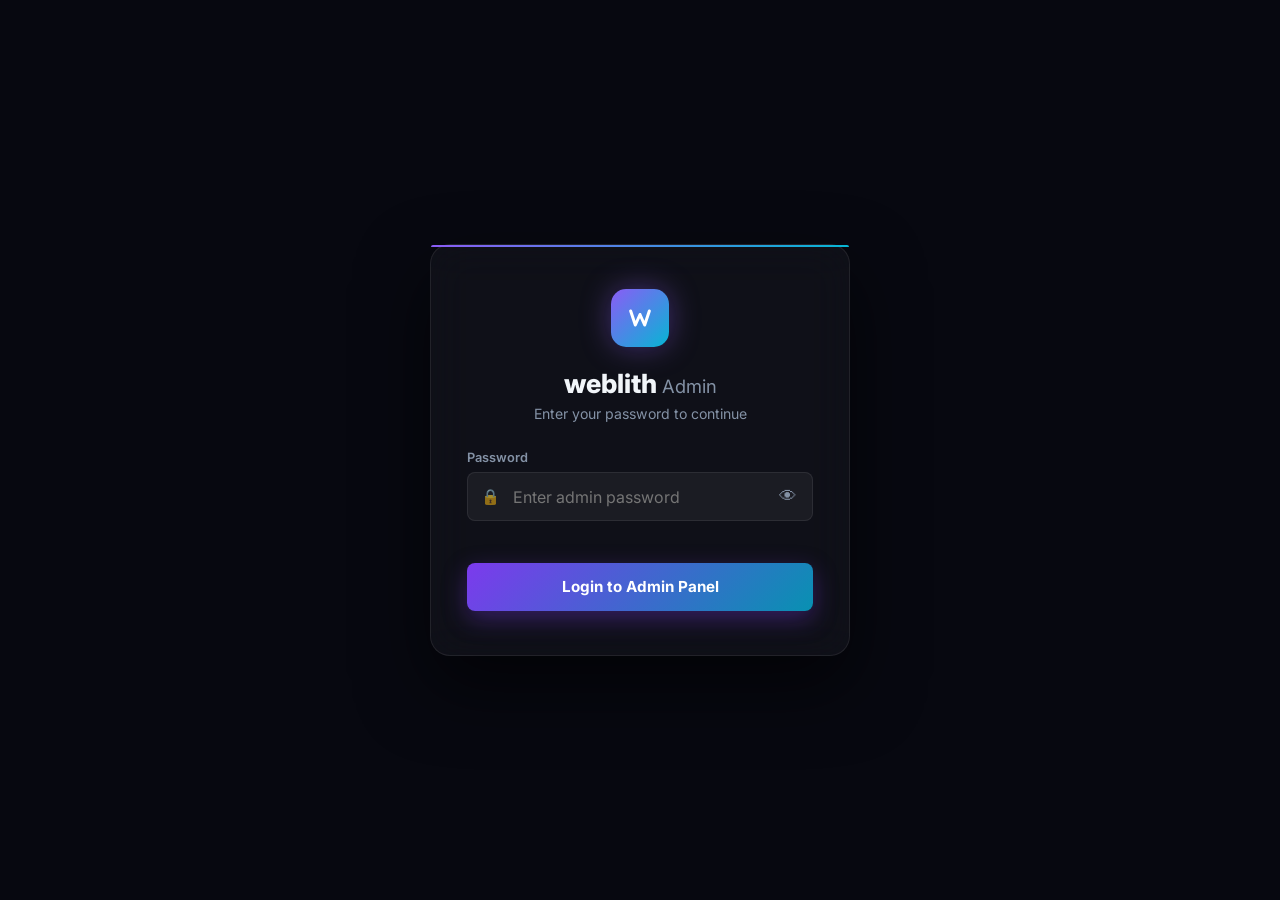
==== commit 69d3735b: "design: unified weblith branding, clean modern light theme, and high-converting lead form improvemen" ====
--- a/admin.html
+++ b/admin.html
@@ -12,8 +12,12 @@
   <!-- LOGIN -->
   <div class="login-overlay" id="loginOverlay">
     <div class="login-card">
-      <div class="login-logo">&#9643;</div>
-      <h1 class="login-title">Weblith Admin</h1>
+      <div class="login-logo">
+        <svg width="28" height="28" viewBox="0 0 24 24" fill="none" xmlns="http://www.w3.org/2000/svg">
+          <path d="M4 6L8 18L12 9L16 18L20 6" stroke="white" stroke-width="2.6" stroke-linecap="round" stroke-linejoin="round"/>
+        </svg>
+      </div>
+      <h1 class="login-title">weblith <span style="font-weight:400;color:var(--text-muted);font-size:1.15rem;">Admin</span></h1>
       <p class="login-subtitle">Enter your password to continue</p>
       <div class="field">
         <label class="field-label" for="adminPass">Password</label>
@@ -40,8 +44,12 @@
         <span></span><span></span><span></span>
       </button>
       <div class="mobile-topbar-brand">
-        <div class="logo-icon sm">&#9643;</div>
-        <span>Web<span class="logo-accent">lith</span></span>
+        <div class="logo-icon sm">
+          <svg width="16" height="16" viewBox="0 0 24 24" fill="none" xmlns="http://www.w3.org/2000/svg">
+            <path d="M4 6L8 18L12 9L16 18L20 6" stroke="white" stroke-width="2.6" stroke-linecap="round" stroke-linejoin="round"/>
+          </svg>
+        </div>
+        <span class="logo-text">weblith</span>
       </div>
       <div class="mobile-topbar-actions">
         <button class="mobile-quick-btn" onclick="loadLeads()" title="Refresh Leads">&#8635;</button>
@@ -56,8 +64,12 @@
     <aside class="sidebar" id="sidebar">
       <div class="sidebar-header">
         <div class="sidebar-logo">
-          <div class="logo-icon">&#9643;</div>
-          <span>Web<span class="logo-accent">lith</span></span>
+          <div class="logo-icon">
+            <svg width="18" height="18" viewBox="0 0 24 24" fill="none" xmlns="http://www.w3.org/2000/svg">
+              <path d="M4 6L8 18L12 9L16 18L20 6" stroke="white" stroke-width="2.6" stroke-linecap="round" stroke-linejoin="round"/>
+            </svg>
+          </div>
+          <span class="logo-text">weblith</span>
         </div>
         <button class="sidebar-close-btn" onclick="closeSidebar()" aria-label="Close menu">&times;</button>
       </div>
--- a/admin.css
+++ b/admin.css
@@ -277,6 +277,7 @@
   box-shadow: 0 0 16px rgba(139, 92, 246, 0.4);
 }
 .logo-icon.sm { width: 30px; height: 30px; font-size: 0.95rem; border-radius: 7px; }
+.logo-text { font-size: 1.25rem; font-weight: 800; color: var(--text); letter-spacing: -0.5px; }
 .logo-accent { color: var(--purple-light); }
 
 .sidebar-nav {
